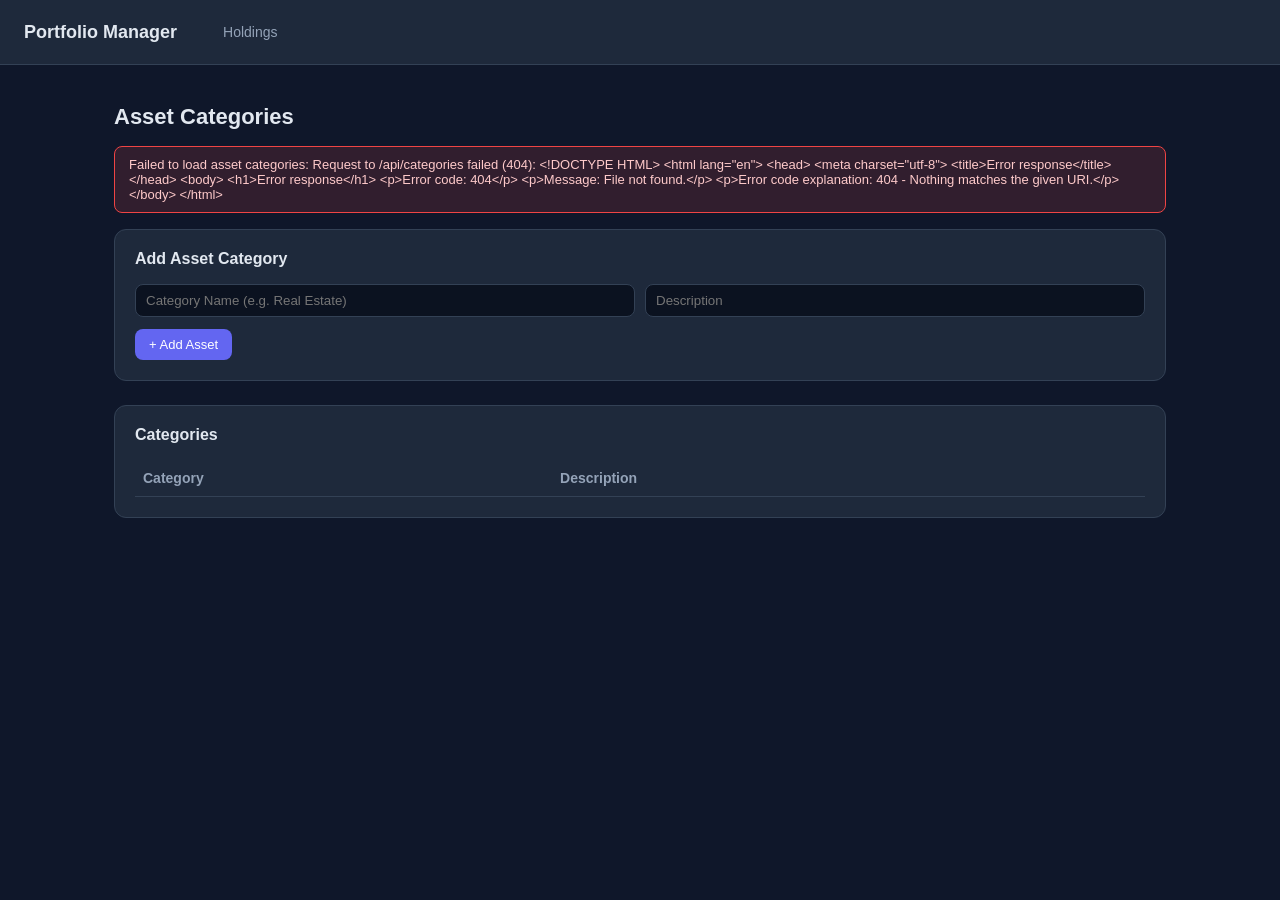
==== src/main/resources/static/categories.html @ a0fc0bb1 "feat:add categories.html" ====
<!DOCTYPE html>
<html lang="en">
<head>
    <meta charset="UTF-8">
    <title>Portfolio Manager - Asset Categories</title>
    <link rel="stylesheet" href="css/style.css">
</head>
<body>
<main>
    <h1>Asset Categories</h1>
    <div id="error" class="error-banner"></div>

    <div class="section">
        <div class="section-header">
            <h2>Add Asset Category</h2>
        </div>
        <form id="addCategoryForm">
            <div class="form-row">
                <input type="text" id="categoryName" placeholder="Category Name (e.g. Real Estate)" required>
                <input type="text" id="description" placeholder="Description">
            </div>
            <button type="submit">+ Add Asset</button>
        </form>
    </div>

    <div class="section">
        <div class="section-header">
            <h2>Categories</h2>
        </div>
        <table>
            <thead>
            <tr>
                <th>Category</th>
                <th>Description</th>
                <th></th>
            </tr>
            </thead>
            <tbody id="categoriesBody"></tbody>
        </table>
        <div id="categoriesEmpty" class="empty-state" style="display:none;">No categories yet. Add one above.</div>
    </div>
</main>

<script src="js/navbar.js"></script>
<script src="js/api.js"></script>
<script>
    renderNavbar("categories");

    async function loadCategories() {
        try {
            const categories = await Api.getCategories();
            const body = document.getElementById("categoriesBody");
            const empty = document.getElementById("categoriesEmpty");
            if (!categories.length) {
                body.innerHTML = "";
                empty.style.display = "block";
                return;
            }
            empty.style.display = "none";
            body.innerHTML = categories.map(c => `
                <tr>
                    <td>${c.categoryName}</td>
                    <td>${c.description ?? ""}</td>
                    <td><button class="danger" onclick="deleteCategory(${c.id})">Delete</button></td>
                </tr>
            `).join("");
        } catch (e) {
            showError("error", "Failed to load asset categories: " + e.message);
        }
    }

    async function deleteCategory(id) {
        if (!confirm("Delete this asset category?")) return;
        try {
            await Api.deleteCategory(id);
            await loadCategories();
        } catch (e) {
            alert("Failed to delete category: " + e.message);
        }
    }


    document.getElementById("addCategoryForm").addEventListener("submit", async (event) => {
        event.preventDefault();
        const category = {
            categoryName: document.getElementById("categoryName").value.trim(),
            description: document.getElementById("description").value.trim()
        };
        try {
            await Api.addCategory(category);
            event.target.reset();
            await loadCategories();
        } catch (e) {
            showError("error", "Failed to add category: " + e.message);
        }
    });

    loadCategories();
</script>
</body>
</html>
---- src/main/resources/static/css/style.css ----
:root {
    --bg: #0f172a;
    --card-bg: #1e293b;
    --card-bg-light: #f8fafc;
    --text: #e2e8f0;
    --text-muted: #94a3b8;
    --accent: #6366f1;
    --green: #22c55e;
    --red: #ef4444;
    --border: #334155;
}

* {
    box-sizing: border-box;
}

body {
    margin: 0;
    font-family: "Segoe UI", Arial, sans-serif;
    background: var(--bg);
    color: var(--text);
}

.navbar {
    display: flex;
    align-items: center;
    gap: 8px;
    padding: 16px 24px;
    background: var(--card-bg);
    border-bottom: 1px solid var(--border);
}

.navbar .brand {
    font-weight: 700;
    font-size: 18px;
    margin-right: 24px;
    color: var(--text);
}

.navbar a {
    color: var(--text-muted);
    text-decoration: none;
    padding: 8px 14px;
    border-radius: 8px;
    font-size: 14px;
}

.navbar a:hover {
    background: rgba(99, 102, 241, 0.15);
    color: var(--text);
}

.navbar a.active {
    background: var(--accent);
    color: white;
}

main {
    max-width: 1100px;
    margin: 0 auto;
    padding: 24px;
}

h1 {
    font-size: 22px;
    margin-bottom: 16px;
}

.grid {
    display: grid;
    grid-template-columns: repeat(auto-fit, minmax(220px, 1fr));
    gap: 16px;
    margin-bottom: 24px;
}

.card {
    background: var(--card-bg);
    border: 1px solid var(--border);
    border-radius: 12px;
    padding: 18px;
}

.card .label {
    color: var(--text-muted);
    font-size: 13px;
    margin-bottom: 6px;
}

.card .value {
    font-size: 24px;
    font-weight: 700;
}

.value.positive {
    color: var(--green);
}

.value.negative {
    color: var(--red);
}

.section {
    background: var(--card-bg);
    border: 1px solid var(--border);
    border-radius: 12px;
    padding: 20px;
    margin-bottom: 24px;
}

.section-header {
    display: flex;
    justify-content: space-between;
    align-items: center;
    margin-bottom: 16px;
}

.section-header h2 {
    font-size: 16px;
    margin: 0;
}

table {
    width: 100%;
    border-collapse: collapse;
}

th, td {
    text-align: left;
    padding: 10px 8px;
    border-bottom: 1px solid var(--border);
    font-size: 14px;
}

th {
    color: var(--text-muted);
    font-weight: 600;
}

tr:last-child td {
    border-bottom: none;
}

button, .btn {
    background: var(--accent);
    color: white;
    border: none;
    border-radius: 8px;
    padding: 8px 14px;
    font-size: 13px;
    cursor: pointer;
}

button.secondary {
    background: transparent;
    border: 1px solid var(--border);
    color: var(--text);
}

button.danger {
    background: var(--red);
}

button:hover {
    opacity: 0.9;
}

.form-row {
    display: flex;
    flex-wrap: wrap;
    gap: 10px;
    margin-bottom: 12px;
}

.form-row input, .form-row select {
    flex: 1;
    min-width: 120px;
    padding: 8px 10px;
    border-radius: 8px;
    border: 1px solid var(--border);
    background: #0b1220;
    color: var(--text);
}

.range-selector {
    display: flex;
    gap: 8px;
    margin-bottom: 16px;
}

.range-selector button {
    background: transparent;
    border: 1px solid var(--border);
    color: var(--text-muted);
}

.range-selector button.active {
    background: var(--accent);
    color: white;
    border-color: var(--accent);
}

.ranking-grid {
    display: grid;
    grid-template-columns: repeat(auto-fit, minmax(200px, 1fr));
    gap: 16px;
}

.chart-wrap {
    position: relative;
    height: 320px;
}

.allocation-chart-wrap {
    max-width: 760px;
    margin: 0 auto;
}

.empty-state {
    color: var(--text-muted);
    font-size: 14px;
    padding: 20px 0;
    text-align: center;
}

.error-banner {
    background: rgba(239, 68, 68, 0.15);
    border: 1px solid var(--red);
    color: #fecaca;
    padding: 10px 14px;
    border-radius: 8px;
    margin-bottom: 16px;
    font-size: 13px;
    display: none;
}
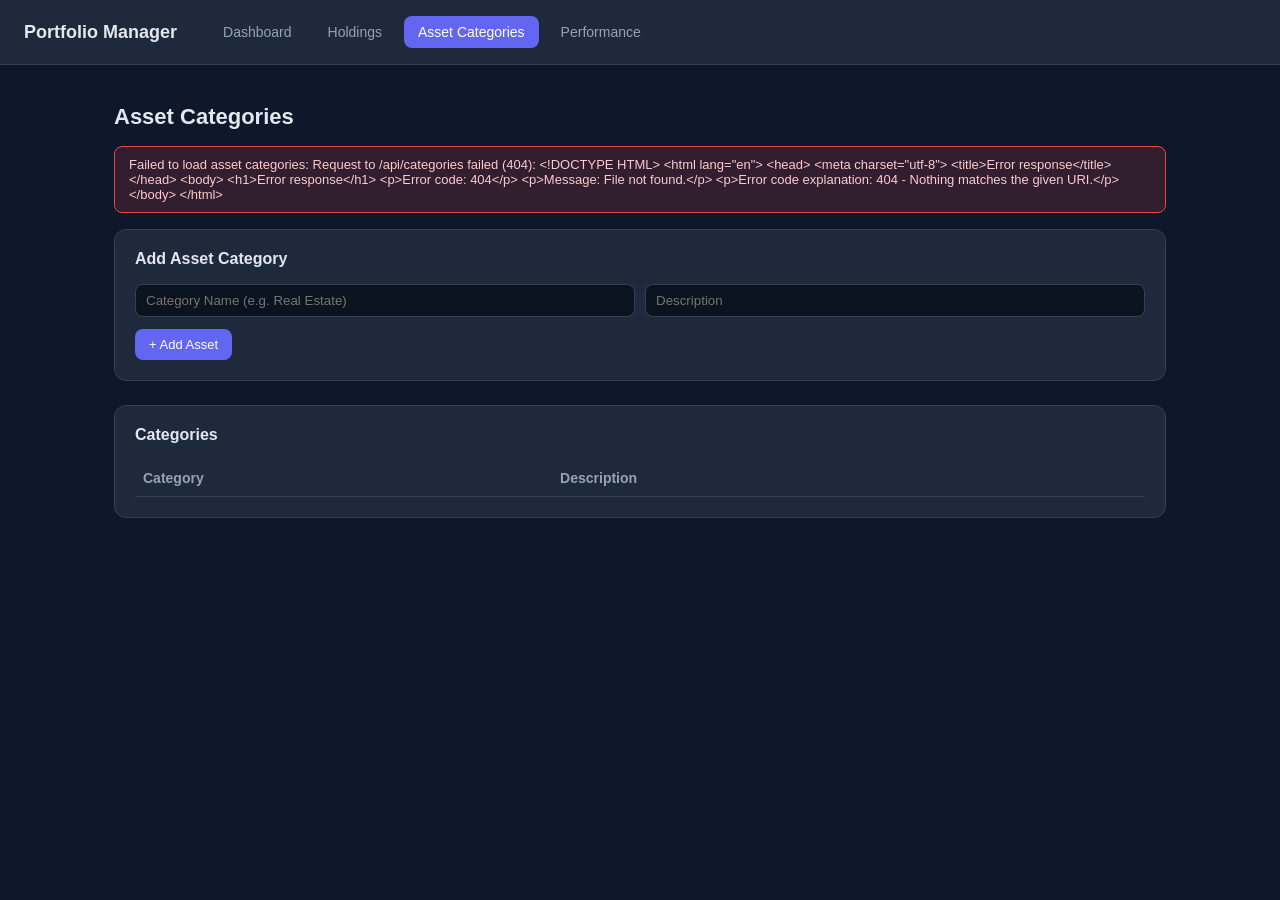
==== commit 9a0902ce: "add PriceHistory" ====
--- a/src/main/resources/static/categories.html
+++ b/src/main/resources/static/categories.html
@@ -75,10 +75,9 @@
             await Api.deleteCategory(id);
             await loadCategories();
         } catch (e) {
-            alert("Failed to delete category: " + e.message);
+            showError("error", "Failed to delete category: " + e.message);
         }
     }
-
 
     document.getElementById("addCategoryForm").addEventListener("submit", async (event) => {
         event.preventDefault();
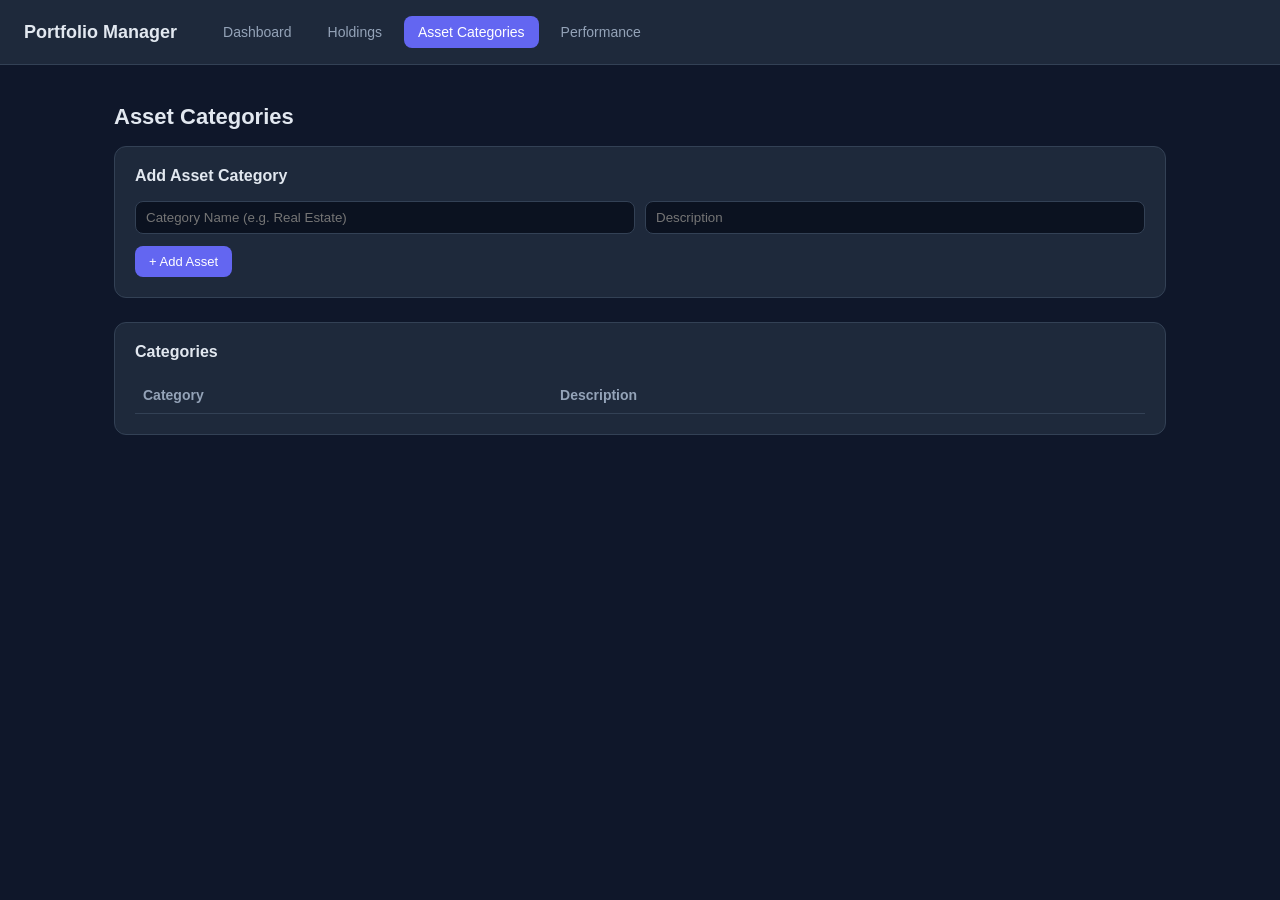
==== commit c41e3126: "fix:categories.html" ====
--- a/src/main/resources/static/categories.html
+++ b/src/main/resources/static/categories.html
@@ -8,7 +8,6 @@
 <body>
 <main>
     <h1>Asset Categories</h1>
-    <div id="error" class="error-banner"></div>
 
     <div class="section">
         <div class="section-header">
@@ -16,7 +15,7 @@
         </div>
         <form id="addCategoryForm">
             <div class="form-row">
-                <input type="text" id="categoryName" placeholder="Category Name (e.g. Real Estate)" required>
+                <input type="text" id="categoryName" placeholder="Category Name (e.g. Real Estate)">
                 <input type="text" id="description" placeholder="Description">
             </div>
             <button type="submit">+ Add Asset</button>
@@ -46,6 +45,10 @@
 <script>
     renderNavbar("categories");
 
+    function alertCategoryError(message) {
+        alert(message);
+    }
+
     async function loadCategories() {
         try {
             const categories = await Api.getCategories();
@@ -65,32 +68,61 @@
                 </tr>
             `).join("");
         } catch (e) {
-            showError("error", "Failed to load asset categories: " + e.message);
+            alertCategoryError("Failed to load asset categories: " + e.message);
         }
     }
 
     async function deleteCategory(id) {
         if (!confirm("Delete this asset category?")) return;
+
+        const deleteBtn = event?.target;
+        if (deleteBtn) deleteBtn.disabled = true;
+
         try {
             await Api.deleteCategory(id);
             await loadCategories();
         } catch (e) {
-            showError("error", "Failed to delete category: " + e.message);
+            // 检查是否是"分类还有持仓"的特殊错误
+            if (e.message && (e.message.includes("HAS_HOLDINGS") || e.message.includes("cannot delete category"))) {
+                alertCategoryError("Cannot delete category: This category still has holdings. Please delete all holdings in this category first.");
+            } else {
+                alertCategoryError("Failed to delete category: " + e.message);
+            }
+            if (deleteBtn) deleteBtn.disabled = false;
         }
+
     }
 
     document.getElementById("addCategoryForm").addEventListener("submit", async (event) => {
         event.preventDefault();
+
+        // Get and trim values
+        const categoryNameInput = document.getElementById("categoryName").value.trim();
+        const descriptionInput = document.getElementById("description").value.trim();
+
+        // Validate on client side first
+        if (!categoryNameInput) {
+            alertCategoryError("Category name cannot be empty");
+            return;
+        }
+
         const category = {
-            categoryName: document.getElementById("categoryName").value.trim(),
-            description: document.getElementById("description").value.trim()
+            categoryName: categoryNameInput,
+            description: descriptionInput
         };
+
         try {
             await Api.addCategory(category);
             event.target.reset();
             await loadCategories();
         } catch (e) {
-            showError("error", "Failed to add category: " + e.message);
+            if (e.message && (e.message.includes("DUPLICATE_CATEGORY") || e.message.includes("Category already exists"))) {
+                alertCategoryError("This category already exists. Names that only differ by spaces or letter case are treated as duplicates.");
+            } else if (e.message && (e.message.includes("VALIDATION_ERROR") || e.message.includes("cannot be empty"))) {
+                alertCategoryError("Category name cannot be empty");
+            } else {
+                alertCategoryError("Failed to add category: " + e.message);
+            }
         }
     });
 
--- a/src/main/resources/static/css/style.css
+++ b/src/main/resources/static/css/style.css
@@ -14,6 +14,49 @@
     box-sizing: border-box;
 }
 
+.trend-cell {
+    display: flex;
+    align-items: center;
+    gap: 8px;
+    white-space: nowrap;
+}
+
+.trend-arrow {
+    font-size: 12px;
+    line-height: 1;
+}
+
+.trend-arrow.positive {
+    color: var(--green);
+}
+
+.trend-arrow.negative {
+    color: var(--red);
+}
+
+.mini-bar-track {
+    width: 90px;
+    height: 8px;
+    background: rgba(148, 163, 184, 0.25);
+    border-radius: 4px;
+    overflow: hidden;
+    flex-shrink: 0;
+}
+
+.mini-bar-fill {
+    height: 100%;
+    border-radius: 4px;
+    transition: width 0.2s ease;
+}
+
+.mini-bar-fill.positive {
+    background: var(--green);
+}
+
+.mini-bar-fill.negative {
+    background: var(--red);
+}
+
 body {
     margin: 0;
     font-family: "Segoe UI", Arial, sans-serif;
@@ -119,6 +162,41 @@
     margin: 0;
 }
 
+.two-col {
+    display: grid;
+    grid-template-columns: 1fr 1fr;
+    gap: 24px;
+}
+
+@media (max-width: 800px) {
+    .two-col {
+        grid-template-columns: 1fr;
+    }
+}
+
+.two-col .section {
+    margin-bottom: 0;
+}
+
+.header-actions {
+    display: flex;
+    gap: 10px;
+    align-items: center;
+}
+
+.header-actions select {
+    min-width: 140px;
+    padding: 8px 10px;
+    border-radius: 8px;
+    border: 1px solid var(--border);
+    background: #0b1220;
+    color: var(--text);
+}
+
+.table-wrap {
+    overflow-x: auto;
+}
+
 table {
     width: 100%;
     border-collapse: collapse;
@@ -140,6 +218,21 @@
     border-bottom: none;
 }
 
+.action-cell {
+    display: flex;
+    gap: 8px;
+    flex-wrap: nowrap;
+    align-items: center;
+    justify-content: flex-end;
+    white-space: nowrap;
+}
+
+.trade-action-btn {
+    width: 76px;
+    min-width: 76px;
+    text-align: center;
+}
+
 button, .btn {
     background: var(--accent);
     color: white;
@@ -233,3 +326,21 @@
     display: none;
 }
 
+.trade-panel {
+    position: fixed;
+    inset: 0;
+    background: rgba(15, 23, 42, 0.72);
+    display: flex;
+    align-items: center;
+    justify-content: center;
+    padding: 16px;
+    z-index: 1000;
+}
+
+.trade-panel-card {
+    width: min(760px, 100%);
+    background: var(--card-bg);
+    border: 1px solid var(--border);
+    border-radius: 12px;
+    padding: 20px;
+}
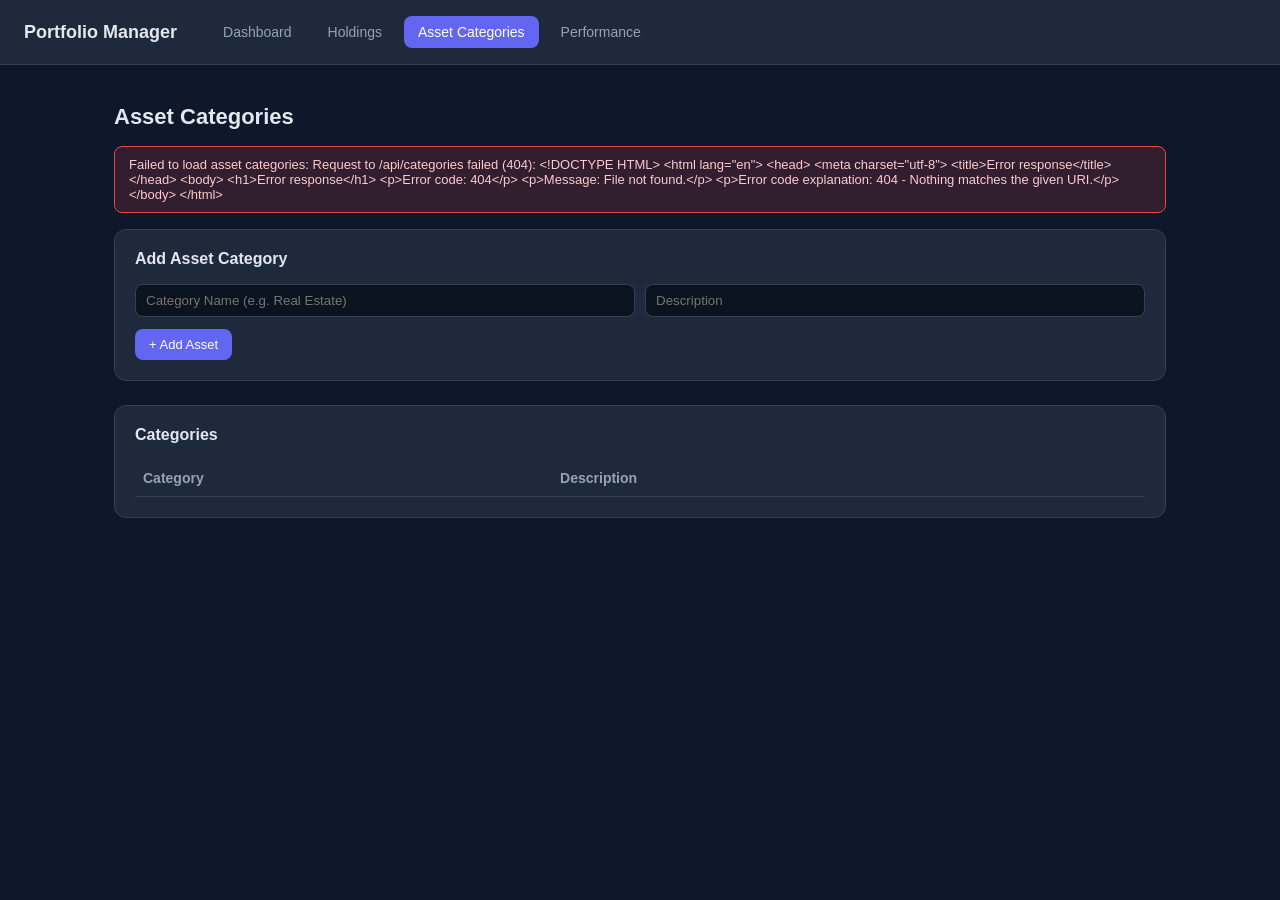
==== commit 88a0a4b4: "fix:categories.html" ====
--- a/src/main/resources/static/categories.html
+++ b/src/main/resources/static/categories.html
@@ -8,6 +8,7 @@
 <body>
 <main>
     <h1>Asset Categories</h1>
+    <div id="error" class="error-banner"></div>
 
     <div class="section">
         <div class="section-header">
@@ -45,15 +46,12 @@
 <script>
     renderNavbar("categories");
 
-    function alertCategoryError(message) {
-        alert(message);
-    }
-
     async function loadCategories() {
         try {
             const categories = await Api.getCategories();
             const body = document.getElementById("categoriesBody");
             const empty = document.getElementById("categoriesEmpty");
+            clearError("error");
             if (!categories.length) {
                 body.innerHTML = "";
                 empty.style.display = "block";
@@ -68,7 +66,7 @@
                 </tr>
             `).join("");
         } catch (e) {
-            alertCategoryError("Failed to load asset categories: " + e.message);
+            showError("error", "Failed to load asset categories: " + e.message);
         }
     }
 
@@ -77,6 +75,7 @@
 
         const deleteBtn = event?.target;
         if (deleteBtn) deleteBtn.disabled = true;
+        clearError("error");
 
         try {
             await Api.deleteCategory(id);
@@ -84,9 +83,9 @@
         } catch (e) {
             // 检查是否是"分类还有持仓"的特殊错误
             if (e.message && (e.message.includes("HAS_HOLDINGS") || e.message.includes("cannot delete category"))) {
-                alertCategoryError("Cannot delete category: This category still has holdings. Please delete all holdings in this category first.");
+                showError("error", "⚠️ Cannot delete category: This category still has holdings. Please delete all holdings in this category first.");
             } else {
-                alertCategoryError("Failed to delete category: " + e.message);
+                showError("error", "Failed to deltegory: " + e.message);
             }
             if (deleteBtn) deleteBtn.disabled = false;
         }
@@ -95,6 +94,7 @@
 
     document.getElementById("addCategoryForm").addEventListener("submit", async (event) => {
         event.preventDefault();
+        clearError("error");
 
         // Get and trim values
         const categoryNameInput = document.getElementById("categoryName").value.trim();
@@ -102,7 +102,7 @@
 
         // Validate on client side first
         if (!categoryNameInput) {
-            alertCategoryError("Category name cannot be empty");
+            showError("error", "Category name cannot be empty");
             return;
         }
 
@@ -117,11 +117,11 @@
             await loadCategories();
         } catch (e) {
             if (e.message && (e.message.includes("DUPLICATE_CATEGORY") || e.message.includes("Category already exists"))) {
-                alertCategoryError("This category already exists. Names that only differ by spaces or letter case are treated as duplicates.");
+                showError("error", "⚠️ This category already exists. Names that only differ by spaces or letter case are treated as duplicates.");
             } else if (e.message && (e.message.includes("VALIDATION_ERROR") || e.message.includes("cannot be empty"))) {
-                alertCategoryError("Category name cannot be empty");
+                showError("error", "⚠️ Category name cannot be empty");
             } else {
-                alertCategoryError("Failed to add category: " + e.message);
+                showError("error", "Failed to add category: " + e.message);
             }
         }
     });
